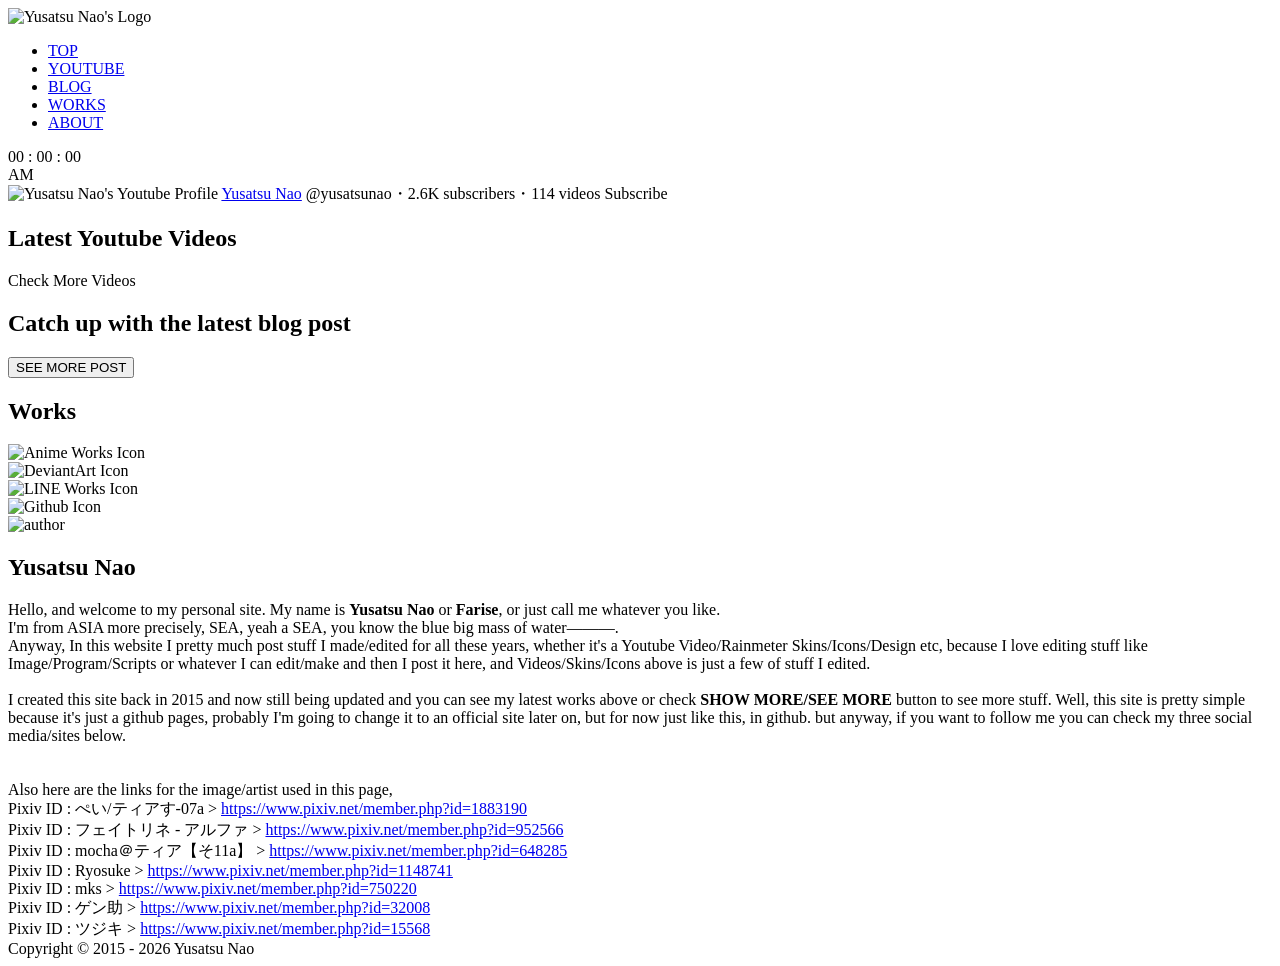
==== index.html @ 447f05ba "Repository : Official Site Update #104 Update New Data" ====
<!DOCTYPE html>
<html lang="en">
	<head>
	<!-- General meta tag-->
		<meta charset="utf-8">
		<meta name="viewport" content="width=device-width, initial-scale=1">
		<link rel="icon" type="image/png" href="img/naologo.png">
		<link rel="canonical" href="http://yusatsunao.com/">
	<!-- Front Page meta tag -->
		<title>Yusatsu Nao</title>
		<meta name="author" content="Yusatsu Nao">
		<meta name="description" content="Yusatsu Nao's official Site. Everything that I made or edited, I put it in this personal website. From windows icons, rainmeter, skins, wallpaper, youtube videos and etc.">
		<meta name="keywords" content="Yusatsu Nao, Yusatsu, Nao, Yusatsu Nao Official Site, Fukumura Tatsuya, Anime, Rainmter, Icons, Windows, LINE, Theme, Sticker, LINE THEME, LINE Sticker, Anime Rainmeter, Anime Icons, Creator, Youtube Channel">
		<meta name="copyright" content="Copyright &#169; Yusatsu Nao">
		<meta name="robots" content="follow,index">
		<meta property="og:title" content="Yusatsu Nao's Launch Page">
		<meta property="og:type" content="Personal Website">
		<meta property="og:description" content="Yusatsu Nao's official Site. Everything that I made or edited, I put it in this personal website. From windows icons, rainmeter, skins, wallpaper, youtube videos and etc.">
		<meta property="og:image" content="https://yusatsunao.github.io/img/yn.png">
		<meta property="og:url" content="https://yusatsunao.github.io/">
		<meta property="og:site_name" content="Yusatsu Nao's Official Website">
		<meta property="og:locale" content="en_US">
	<!-- Front Page script & css-->
		<link rel="stylesheet" href="css/server.css">
		<link rel="stylesheet" href="css/ui-home.css">
		<script src="js/common_home_background.js"></script>
	</head>
	<!-- Front Page Content -->
	<body>
		<header id="top">
			<!-- Menu System Mobile -->	
			<!--
			<div id="circularMenu" class="circular-menu">
				<a class="floating-btn" onclick="document.getElementById('circularMenu').classList.toggle('active');">
					<span id="menu-logo"></span>
				</a>
				<div class="items-wrapper">
					<a class="item" href="#top">TOP</a>
					<a class="item" href="#main-content-video">YOUTUBE</a>
					<a class="item" href="#main-content-home">BLOG</a>
					<a class="item" href="#main-content-works">WORKS</a>
					<a class="item" href="#profile">ABOUT</a>
				</div>
			</div>
			-->
			<!-- Menu System Desktop-->
			<div id="header">
				<div class="header">
					<div class="hl">
						<img alt="Yusatsu Nao's Logo" src="img/yusatsunao.png" alt="Yusatsu Nao's Official Logo"/>
					</div>
				</div>
				<nav class="navigation">
					<ul>
						<li><a class="pc-menu scroll-link" href="#top">TOP</a></li>
						<li><a class="pc-menu scroll-link" href="#main-content-video">YOUTUBE</a></li>
						<li><a class="pc-menu scroll-link" href="#main-content-home">BLOG</a></li>
						<li><a class="pc-menu scroll-link" href="#main-content-works">WORKS</a></li>
						<li><a class="pc-menu scroll-link" href="#profile">ABOUT</a></li>
					</ul>
				</nav>
			</div>
			<div class="clock">
				<div class="digital-clock">00 : 00 : 00</div>
				<div class="day-cond">
					<script>
						var myDate = new Date(); 
						if ( myDate.getHours() >= 00 )  
						{ document.write("AM"); } 
						else if ( myDate.getHours() >= 12 )  
						{ document.write("PM"); } 
					</script> 
				</div>
			</div>
		</header>
		<section id="homepage">
			<div id="main-content-video">
				<div class="video_profile_header">
					<div class="video_profile">
						<img class="youtube_image" src="img/thumb/profile.jpg" alt="Yusatsu Nao's Youtube Profile">
						<a class="youtube_title" href="https://youtube.com/yusatsunao">Yusatsu Nao</a>
						<span class="youtube_handle">@yusatsunao・2.6K subscribers・114 videos</span>
						<span class="youtube_subs" onclick="openLink('https://www.youtube.com/@YusatsuNao?sub_confirmation=1')">Subscribe</span>
					</div>
					<div class="video_profile_a">
						<h1>Latest Youtube Videos</h1>
						<span class="youtube_check" onclick="openLink('https://www.youtube.com/@YusatsuNao/videos')">Check More Videos</span>
					</div>
				</div>
				<div class="video new"></div>
				<div class="video pop"></div>
			</div>
			<div id="main-content-home">
				<h1 class="blog_title">Catch up with the latest blog post</h1>
				<div class="blog"></div>
				<div class="see">
					<button onclick="openLink('blog')">SEE MORE POST</button>
				</div>
			</div>
			<div id="main-content-works">
				<h1 class="works_title">Works</h1>
				<div class="works">
					<div onclick="openLink('works/anime-works.html')" class="works_item">
						<img src="img/works/icon_aw.png" alt="Anime Works Icon"></div>
					<div onclick="openLinkrel('http://deviantart.com/yusatsunao')" class="works_item">
						<img src="img/works/icon_da.png" alt="DeviantArt Icon"></div>
					<div onclick="openLink('works/line-works.html')" class="works_item">
						<img src="img/works/icon_line.png" alt="LINE Works Icon"></div>
					<div onclick="openLink('https://github.com/yusatsunao')" class="works_item">
						<img src="img/works/icon_github.png" alt="Github Icon"></div>
						<!--
					<div onclick="openLink('#')" class="works_item">
						<img src="../img/works/icon_no.png"></div>
					<div onclick="openLink('#')" class="works_item">
						<img src="../img/works/icon_no.png"></div>
					<div onclick="openLink('#')" class="works_item">
						<img src="../img/works/icon_no.png"></div>
						-->
				</div>
			</div>
			<div id="profile">
				<div class="profile">
					<div class="avatar">
						<img alt="author" src="img/naologo.png" alt="Yusatsu Nao's Official Logo"/>
		  			</div>
	  				<div class="about">
						<h1>Yusatsu Nao</h1>
		  				<div class="summary">
							Hello, and welcome to my personal site. My name is <b>Yusatsu Nao</b> or <b>Farise</b>, or just call me whatever you like.
							<br/>
							I'm from ASIA more precisely, SEA, yeah a SEA, you know the blue big mass of water―――.<br/>
							Аnyway, In this website I pretty much post stuff I made/edited for all these years, whether it's a Youtube Video/Rainmeter Skins/Icons/Design etc, because I love editing stuff like Image/Program/Scripts or whatever I can edit/make and then I post it here, and Videos/Skins/Icons above is just a few of stuff I edited.<br/><br/>
							I created this site back in 2015 and now still being updated and you can see my latest works above or check <b>SHOW MORE/SEE MORE</b> button to see more stuff. Well, this site is pretty simple because it's just a github pages, probably I'm going to change it to an official site later on, but for now just like this, in github. but anyway, if you want to follow me you can check my three social media/sites below.
							<br/><br/><br/>
							Also here are the links for the image/artist used in this page,<br/>
							Pixiv ID : ぺい/ティアす-07a > <a href="https://www.pixiv.net/member.php?id=1883190" rel="nofollow">https://www.pixiv.net/member.php?id=1883190</a>
							<br/>
							Pixiv ID : フェイトリネ - アルファ > <a href="https://www.pixiv.net/member.php?id=952566" rel="nofollow">https://www.pixiv.net/member.php?id=952566</a>
							<br/>
							Pixiv ID : mocha＠ティア【そ11a】 > <a href="https://www.pixiv.net/member.php?id=648285" rel="nofollow">https://www.pixiv.net/member.php?id=648285</a>
							<br/>
							Pixiv ID : Ryosuke > <a href="https://www.pixiv.net/member.php?id=1148741" rel="nofollow">https://www.pixiv.net/member.php?id=1148741</a>
							<br/>
							Pixiv ID : mks > <a href="https://www.pixiv.net/member.php?id=750220" rel="nofollow">https://www.pixiv.net/member.php?id=750220</a>
							<br/>
							Pixiv ID : ゲン助 > <a href="https://www.pixiv.net/member.php?id=32008" rel="nofollow">https://www.pixiv.net/member.php?id=32008</a>
							<br/>
							Pixiv ID : ツジキ > <a href="https://www.pixiv.net/member.php?id=15568" rel="nofollow">https://www.pixiv.net/member.php?id=15568</a>
		  				</div>
	  				</div>
				</div>
			</div>
			<div id="contact">
				<div class="contact-list">				
					<div class="contact" id="contact-twitter" onclick="openLinkrel('http://x.com/yusatsunao')"></div>
					<div class="contact" id="creator-deviantart" onclick="openLinkrel('http://deviantart.com/yusatsunao')"></div>
					<div class="contact" id="creator-youtube" onclick="openLinkrel('https://www.youtube.com/yusatsunao')"></div>
				</div>
			</div>
		</section>
		<!-- General Footer -->
		<div id="footer">
			<div class="credit">Copyright &#169; 2015 - <script>document.write(new Date().getFullYear());</script> Yusatsu Nao</div>
		</div>
		<!-- Afterload script & css-->
		<script src="js/jquery.min.js"></script>
		<script src="js/common_navigation_enable_scroll.js"></script>
		<script src="js/common_homeclock.js"></script>
		<script src="js/common_link.js"></script>
		<script src="js/common_homeloader_blog.js"></script>
		<script src="js/common_homeloader_youtube.js"></script>
		<script src="js/common_homeloader_youtube_popular.js"></script>
	</body>
</html>
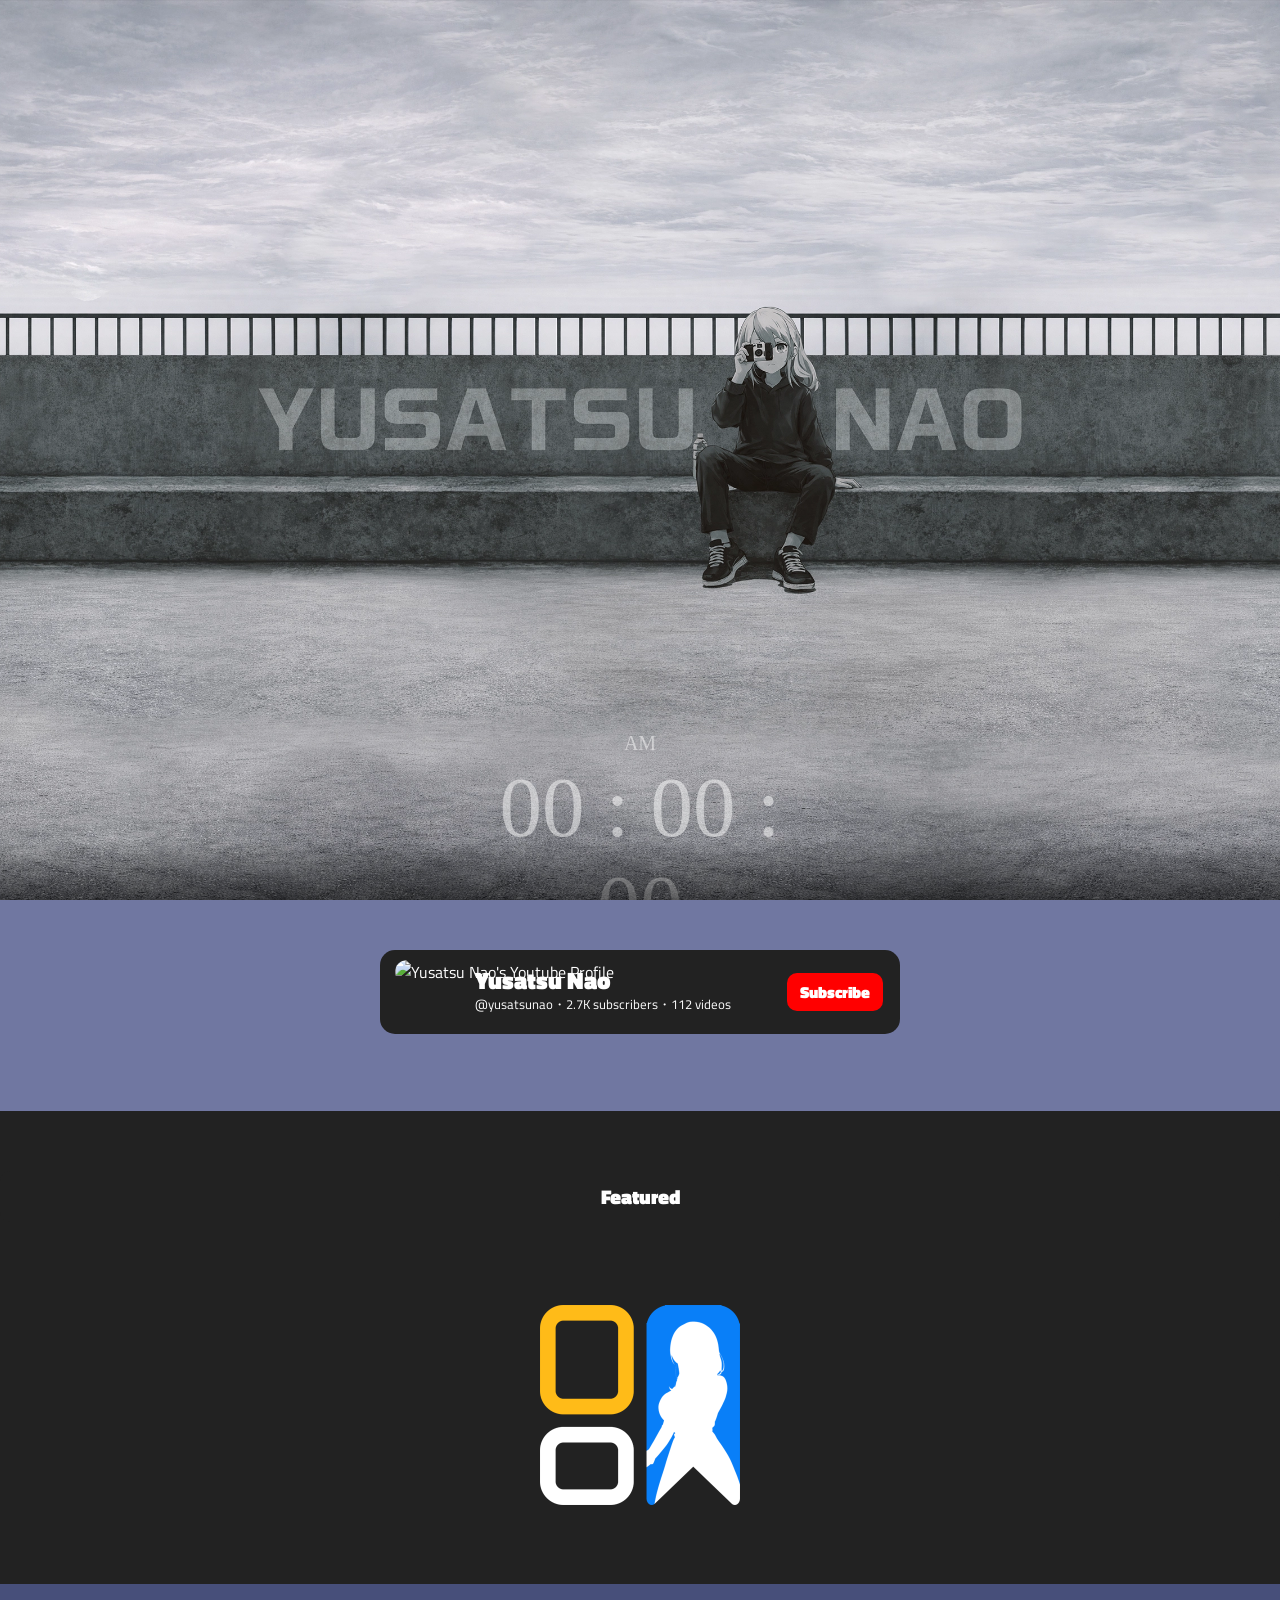
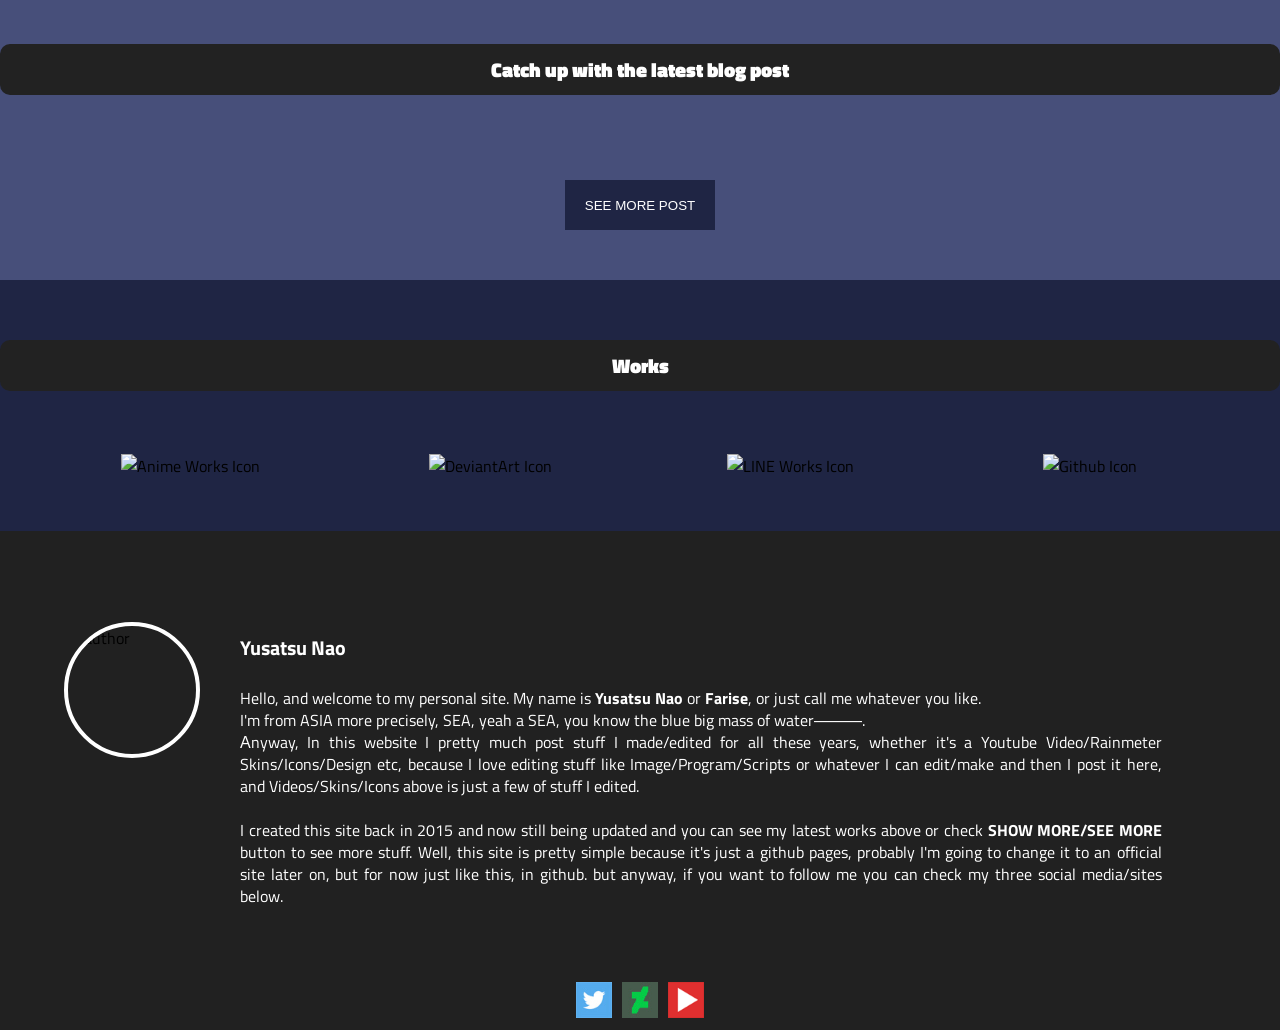
==== commit 49fd6cb0: "Repository : Official Site Update #119 Main Index Update added Featured" ====
--- a/index.html
+++ b/index.html
@@ -23,11 +23,28 @@
 	<!-- Front Page script & css-->
 		<link rel="stylesheet" href="css/server.css">
 		<link rel="stylesheet" href="css/ui-home.css">
-		<script src="js/common_home_background.js"></script>
 	</head>
 	<!-- Front Page Content -->
 	<body>
-		<header id="top">
+		<div id="top"></div>
+		<navigation id="header">
+			<div class="header">
+				<div class="hl">
+					<img alt="Yusatsu Nao's Logo" src="img/yusatsunao.png" alt="Yusatsu Nao's Official Logo"/>
+				</div>
+			</div>
+			<nav class="navigation">
+				<ul>
+					<li><a class="pc-menu scroll-link" href="#top">TOP</a></li>
+					<li><a class="pc-menu scroll-link" href="#main-content-video">YOUTUBE</a></li>
+					<li><a class="pc-menu scroll-link" href="#main-content-featured">FEATURED</a></li>
+					<li><a class="pc-menu scroll-link" href="#main-content-home">BLOG</a></li>
+					<li><a class="pc-menu scroll-link" href="#main-content-works">WORKS</a></li>
+					<li><a class="pc-menu scroll-link" href="#profile">ABOUT</a></li>
+				</ul>
+			</nav>
+		</navigation>
+		<header>
 			<!-- Menu System Mobile -->	
 			<!--
 			<div id="circularMenu" class="circular-menu">
@@ -44,22 +61,6 @@
 			</div>
 			-->
 			<!-- Menu System Desktop-->
-			<div id="header">
-				<div class="header">
-					<div class="hl">
-						<img alt="Yusatsu Nao's Logo" src="img/yusatsunao.png" alt="Yusatsu Nao's Official Logo"/>
-					</div>
-				</div>
-				<nav class="navigation">
-					<ul>
-						<li><a class="pc-menu scroll-link" href="#top">TOP</a></li>
-						<li><a class="pc-menu scroll-link" href="#main-content-video">YOUTUBE</a></li>
-						<li><a class="pc-menu scroll-link" href="#main-content-home">BLOG</a></li>
-						<li><a class="pc-menu scroll-link" href="#main-content-works">WORKS</a></li>
-						<li><a class="pc-menu scroll-link" href="#profile">ABOUT</a></li>
-					</ul>
-				</nav>
-			</div>
 			<div class="clock">
 				<div class="digital-clock">00 : 00 : 00</div>
 				<div class="day-cond">
@@ -79,7 +80,7 @@
 					<div class="video_profile">
 						<img class="youtube_image" src="img/thumb/profile.jpg" alt="Yusatsu Nao's Youtube Profile">
 						<a class="youtube_title" href="https://youtube.com/yusatsunao">Yusatsu Nao</a>
-						<span class="youtube_handle">@yusatsunao・2.6K subscribers・114 videos</span>
+						<span class="youtube_handle">@yusatsunao・2.7K subscribers・112 videos</span>
 						<span class="youtube_subs" onclick="openLink('https://www.youtube.com/@YusatsuNao?sub_confirmation=1')">Subscribe</span>
 					</div>
 					<div class="video_profile_a">
@@ -89,6 +90,14 @@
 				</div>
 				<div class="video new"></div>
 				<div class="video pop"></div>
+			</div>
+			<div id="main-content-featured">
+				<h1 class="works_title">Featured</h1>
+				<div class="works">					
+					<div onclick="openLink('works/maiyome.html')" class="works_item">
+						<img src="resources/image/maiyome_icon.png" alt="MaiYome Icon"></div>
+				</div>
+
 			</div>
 			<div id="main-content-home">
 				<h1 class="blog_title">Catch up with the latest blog post</h1>
@@ -131,21 +140,6 @@
 							I'm from ASIA more precisely, SEA, yeah a SEA, you know the blue big mass of water―――.<br/>
 							Аnyway, In this website I pretty much post stuff I made/edited for all these years, whether it's a Youtube Video/Rainmeter Skins/Icons/Design etc, because I love editing stuff like Image/Program/Scripts or whatever I can edit/make and then I post it here, and Videos/Skins/Icons above is just a few of stuff I edited.<br/><br/>
 							I created this site back in 2015 and now still being updated and you can see my latest works above or check <b>SHOW MORE/SEE MORE</b> button to see more stuff. Well, this site is pretty simple because it's just a github pages, probably I'm going to change it to an official site later on, but for now just like this, in github. but anyway, if you want to follow me you can check my three social media/sites below.
-							<br/><br/><br/>
-							Also here are the links for the image/artist used in this page,<br/>
-							Pixiv ID : ぺい/ティアす-07a > <a href="https://www.pixiv.net/member.php?id=1883190" rel="nofollow">https://www.pixiv.net/member.php?id=1883190</a>
-							<br/>
-							Pixiv ID : フェイトリネ - アルファ > <a href="https://www.pixiv.net/member.php?id=952566" rel="nofollow">https://www.pixiv.net/member.php?id=952566</a>
-							<br/>
-							Pixiv ID : mocha＠ティア【そ11a】 > <a href="https://www.pixiv.net/member.php?id=648285" rel="nofollow">https://www.pixiv.net/member.php?id=648285</a>
-							<br/>
-							Pixiv ID : Ryosuke > <a href="https://www.pixiv.net/member.php?id=1148741" rel="nofollow">https://www.pixiv.net/member.php?id=1148741</a>
-							<br/>
-							Pixiv ID : mks > <a href="https://www.pixiv.net/member.php?id=750220" rel="nofollow">https://www.pixiv.net/member.php?id=750220</a>
-							<br/>
-							Pixiv ID : ゲン助 > <a href="https://www.pixiv.net/member.php?id=32008" rel="nofollow">https://www.pixiv.net/member.php?id=32008</a>
-							<br/>
-							Pixiv ID : ツジキ > <a href="https://www.pixiv.net/member.php?id=15568" rel="nofollow">https://www.pixiv.net/member.php?id=15568</a>
 		  				</div>
 	  				</div>
 				</div>
--- a/css/server.css
+++ b/css/server.css
@@ -0,0 +1,585 @@
+/* CSS Server Code */
+@import url(https://fonts.googleapis.com/css?family=Titillium+Web:300);
+@font-face {
+    font-family: Zekton Rg;
+    src: url(../font/zekton.woff); }
+
+
+/* KEYFRAMES ANIMATION */	
+@keyframes wipeDown {
+	from {
+	transform: translateY(-100%); }
+	to {
+	transform: translateY(0); }
+}
+@keyframes wipeUp {
+	from {
+	transform: translateY(100%); }
+	to {
+	transform: translateY(0); }
+}
+
+/* Body CSS Code */
+html {
+	height: 100%;
+	scroll-behavior: smooth; }
+body {
+	/* background: linear-gradient(135deg, rgba(21, 21, 21, 0.09) 0%, rgba(21, 21, 21, 0.09) 38%,rgba(244, 244, 244, 0.09) 38%, rgba(244, 244, 244, 0.09) 100%),linear-gradient(45deg, rgba(14, 14, 14, 0.09) 0%, rgba(14, 14, 14, 0.09) 8%,rgba(107, 107, 107, 0.09) 8%, rgba(107, 107, 107, 0.09) 100%),linear-gradient(45deg, rgba(228, 228, 228, 0.06) 0%, rgba(228, 228, 228, 0.06) 36%,rgba(10, 10, 10, 0.06) 36%, rgba(10, 10, 10, 0.06) 100%),linear-gradient(45deg, rgba(16, 16, 16, 0.03) 0%, rgba(16, 16, 16, 0.03) 6%,rgba(197, 197, 197, 0.03) 6%, rgba(197, 197, 197, 0.03) 100%),linear-gradient(90deg, rgba(244, 244, 244, 0.1) 0%, rgba(244, 244, 244, 0.1) 73%,rgba(236, 236, 236, 0.1) 73%, rgba(236, 236, 236, 0.1) 100%),linear-gradient(45deg, rgba(187, 187, 187, 0.1) 0%, rgba(187, 187, 187, 0.1) 10%,rgba(23, 23, 23, 0.1) 10%, rgba(23, 23, 23, 0.1) 100%),linear-gradient(135deg, rgba(206, 206, 206, 0.01) 0%, rgba(206, 206, 206, 0.01) 79%,rgba(111, 111, 111, 0.01) 79%, rgba(111, 111, 111, 0.01) 100%),linear-gradient(0deg, rgba(211, 211, 211, 0.01) 0%, rgba(211, 211, 211, 0.01) 87%,rgba(78, 78, 78, 0.01) 87%, rgba(78, 78, 78, 0.01) 100%),linear-gradient(90deg, rgba(109, 109, 109, 0.07) 0%, rgba(109, 109, 109, 0.07) 55%,rgba(110, 110, 110, 0.07) 55%, rgba(110, 110, 110, 0.07) 100%),linear-gradient(90deg, rgb(2, 2, 2),rgb(84, 84, 84)); */
+	background: #222222;
+	font-family: "Titillium Web", sans-serif;
+	margin: 0px;
+	height: 100%;
+		-webkit-user-select: none;
+		-moz-user-select: none;
+		-ms-user-select: none;
+		user-select: none; }
+a:visited {
+	color: #01a1fa; }
+a:hover {
+	color: #47C2DC; }
+div {
+	transition: all 0.25s ease 0s; }
+img {
+	max-width: 100%; }
+
+
+/* Navigation CSS Code */
+nav ul {
+	margin: 0;
+	padding: 0; }
+nav ul li {
+	display: inline-block; }
+nav ul li.divider {
+	width: 5px;
+    background: #fff;
+    display: inline-block;
+    height: 50px;
+    vertical-align: bottom;
+    margin: -16px 0px -13px 0px;
+}
+nav ul li a {
+	font-size: 14px;
+	font-weight: 600;
+	padding: 15px 10px 10px 10px;
+	border-bottom: 4px solid transparent;
+	margin: 0px;
+	font-family: "Titillium Web", sans-serif;
+	color: #fff; }
+nav ul li a:visited {
+	color: #fff; }
+nav ul li a:active, nav ul li:hover a {
+	color: #0095FF;
+	border-bottom: 4px solid #0095FF;
+		-webkit-transition: all 0.3s ease 0s;
+		-moz-transition: all 0.3s ease 0s;
+		transition: all 0.3s ease 0s; }
+nav ul li:hover > ul {
+	display: block; }
+nav li ul {
+	display: none;
+	position: absolute;
+	top: 98px;
+	text-align: left;
+	background-color: #fff;
+	border: 1px solid #eee;
+	border-top: 4px solid #FF6B5C;
+	z-index: 99;
+	min-width: 165px;
+	max-width: 195px; }
+nav li ul li {
+	display: block; }
+nav li ul li a {
+	color:  #888888 !important;
+	margin: 0 20px;
+	display: block;
+	padding: 10px 0;
+	border-bottom: 4px solid #eee !important; }	
+nav li ul li a:hover {
+	color: #FF6B5C !important;
+	border-bottom-width: 1px !important; }
+nav li ul li:last-child a, nav .sub li:last-child a:hover {
+	border-bottom-width: 0 !important; }
+nav ul li:hover .marrow {
+	color: #FF6B5C; }
+
+.navigation {	
+	padding: 10px 0px 10px 0px;
+}
+.navigation-blocked {	
+	padding: 10px 0px 10px 0px;
+}
+.navigation.fixed {
+	position: fixed;
+	z-index: 99999;
+	width: 100%;
+	text-align: center;
+	top: 0;
+	background: #303030;
+	color: #fff;
+	left: 0px;
+	animation: wipeDown 0.1s ease-in-out;
+	display: block;
+}
+
+#menu-logo {
+    background-image: url(../img/yn2.png);
+    background-position: center;
+    background-repeat: no-repeat;
+    padding: 24px;
+    margin: 0px auto;
+    background-size: 2.25em; }
+.circular-menu {
+	position: fixed;
+	bottom: 1em;
+	right: 1em; 
+	z-index: 2; }
+.circular-menu .floating-btn {
+	display: block;
+	width: 3.5em;
+	height: 3.5em;
+	border-radius: 50%;
+	background-color: #373737;
+	box-shadow: 0 2px 5px 0 hsla(0, 0%, 0%, .26);  
+	color: hsl(0, 0%, 100%);
+	text-align: center;
+	line-height: 3.5;
+	cursor: pointer;
+	outline: 0; }
+.circular-menu.active .floating-btn {
+	box-shadow: inset 0 0 3px hsla(0, 0%, 0%, .3); }
+.circular-menu .floating-btn:active {
+	box-shadow: 0 4px 8px 0 hsla(0, 0%, 0%, .4); }
+.circular-menu:after {
+	display: block;
+	content: ' ';
+	width: 3.5em;
+	height: 3.5em;
+	border-radius: 50%;
+	position: absolute;
+	top: 0;
+	right: 0;
+	z-index: -2;
+	background-color: #303030;
+	transition: all .3s ease; }
+.circular-menu.active:after {
+	transform: scale3d(5.5, 5.5, 1);
+	transition-timing-function: cubic-bezier(.68, 1.55, .265, 1); }
+.circular-menu .items-wrapper {
+	padding: 0;
+	margin: 0; }
+.circular-menu .item {
+	position: absolute;
+	top: .2em;
+	right: .2em;
+	z-index: -1;
+	display: block;
+	text-decoration: none;
+	color: hsl(0, 0%, 100%);
+	font-size: 1em;
+	width: 3em;
+	height: 3em;
+	border-radius: 50%;
+	text-align: center;
+	line-height: 3;
+	background-color: hsla(0,0%,0%,.1);
+	transition: transform .3s ease, background .2s ease; }
+.circular-menu .item:hover {
+	background-color: hsla(0,0%,0%,.3); }
+.circular-menu.active .item {
+	transition-timing-function: cubic-bezier(0.175, 0.885, 0.32, 1.275); }
+.circular-menu.active .item:nth-child(1) {
+	transform: translate3d(0.5em,-7em,0); }
+.circular-menu.active .item:nth-child(2) {
+	transform: translate3d(-3.25em,-6em,0); }
+.circular-menu.active .item:nth-child(3) {
+	transform: translate3d(-6em,-3.25em,0); }
+.circular-menu.active .item:nth-child(4) {
+	transform: translate3d(-7em,0.5em,0); }
+.circular-menu.active .item:nth-child(5) {
+	transform: translate3d(-7em,0.5em,0); }
+.circular-menu.active .item:nth-child(6) {
+	transform: translate3d(-7em,0.5em,0); }
+
+/* Content CSS */
+#main-content-home, #main-content-social, #main-content-video, #main-content-featured, #main-content-works {
+	max-width: -webkit-fill-available;
+	margin: 0px auto;
+	font-size: 1rem;
+	text-align: center;
+	padding-top: 10px;
+	padding-bottom: 10px; }
+#main-content-video {
+	background: #7077A1; }
+#main-content-featured {
+	background: #222222; }
+#main-content-home {
+	background: #474F7A; }
+#main-content-works {
+	background: #1F2544; }
+
+
+#main-content {
+	max-width: 64rem;
+	padding: 2rem 6rem;
+	margin: 0px auto;
+	font-size: 1rem;
+	background: rgba(255, 255, 255, 0.8);
+	text-align: Justify; }
+.under_main-content {
+	max-width: 1280px;
+	margin: 0px auto; }
+#main-content-head, #main-content-head-2 {
+	max-width: -webkit-fill-available;
+	padding: 1rem 2rem;
+	margin: 0px auto;
+	font-size: 1rem;
+	background: #303030;}
+#main-content-body {
+	max-width: -webkit-fill-available;
+	padding: 4rem 2rem;
+	margin: 0px auto;
+	font-size: 1rem;
+	background: rgba(255, 255, 255, 0.8); }
+#main-content-share {
+	max-width: -webkit-fill-available;
+	margin: 0px auto;
+	text-align: center;
+	font-size: 1rem;
+	height: 80px;
+	background: rgba(255, 255, 255, 0.8); }
+#main-content-comment {
+	max-width: -webkit-fill-available;
+	padding: 2rem 2rem;
+	margin: 0px auto;
+	text-align: center;
+	font-size: 1rem;
+	background: rgba(22,22,22,0.9); }
+#main-content-foot {
+	max-width: -webkit-fill-available;
+	padding: 2rem 2rem;
+	margin: 0px auto;
+	color: #fff;
+	text-align: center;
+	font-size: 1rem;
+	background: rgba(22, 22, 22, 0.9); }
+#main-content-foot a {
+	color: #fff;
+}
+.top-border, .bottom-border {
+	max-width: -webkit-fill-available;
+	padding: 2px 2rem;
+	margin: 0px auto;
+	font-size: 1rem;
+	background: transparent; }
+#main-content img {
+	max-width: 100%; }
+#main-content p {
+	margin-bottom: 1em; }
+#main-content code {
+	padding: 1px 10px;
+	font-family: Open Sans;
+	font-size: 0.9rem;
+	color: #000000;
+	background-color: #FFFFFF;
+	font-weight: 900; }
+#main-content pre {
+	padding: 0.8rem;
+	margin-top: 0;
+	margin-bottom: 1rem;
+	font: 1rem Consolas, "Liberation Mono", Menlo, Courier, monospace;
+	color: #567482;
+	word-wrap: normal;
+	background-color: #f3f6fa;border: solid 1px #dce6f0;
+	border-radius: 0.3rem; }
+#main-content pre > code {
+	padding: 0;
+	margin: 0;
+	font-size: 0.9rem;
+	color: #567482;
+	word-break: normal;
+	white-space: pre;
+	background: transparent;
+	border: 0; }
+#main-content .highlight {
+	margin-bottom: 1rem; }
+#main-content .highlight pre {
+	margin-bottom: 0;
+	word-break: normal; }
+#main-content .highlight pre, #main-content pre {
+	padding: 0.8rem;
+	overflow: auto;
+	font-size: 0.9rem;
+	line-height: 1.45;
+	border-radius: 0.3rem; }
+#main-content pre code, #main-content pre tt {
+	display: inline;
+	max-width: initial;
+	padding: 0;
+	margin: 0;
+	overflow: initial;
+	line-height: inherit;
+	word-wrap: normal;
+	background-color: transparent;
+	border: 0; }
+#main-content pre code:before, #main-content pre code:after, #main-content pre tt:before, #main-content pre tt:after {
+	content: normal; }
+#main-content ul, #main-content ol {
+	margin-top: 0; }
+#main-content blockquote > :first-child {
+	margin-top: 0; }
+#main-content blockquote > :last-child {
+	margin-bottom: 0; }
+#main-content table {
+	display: block;
+	width: 100%;
+	overflow: auto;
+	word-break: normal;
+	word-break: keep-all; }
+#main-content table th {
+	font-weight: bold; }
+#main-content table th, #main-content table td {
+	padding: 0.5rem 1rem;
+	border: 1px solid #e9ebec; }
+#main-content dl {
+	padding: 0; }
+#main-content dl dt {
+	padding: 0;
+	margin-top: 1rem;
+	font-size: 1rem;
+	font-weight: bold; }
+#main-content dl dd {
+	padding: 0;
+	margin-bottom: 1rem; }
+#main-content hr {
+	height: 2px;
+	padding: 0;
+	margin: 1rem 0;
+	background-color: #eff0f1;
+	border: 0; }
+
+/* Article CSS Code */
+code {
+	background: #FFFFFF;
+	padding: 0px 5px 0px 5px;
+	border-radius: 5px;
+	font-family: "Titillium Web", sans-serif; }
+
+/* Restricted CSS Code */
+#restricted { 
+	font-size: 15px;
+	font-family: "Titillium Web", sans-serif;
+	font-weight: normal;
+	color: #FFFFFF;
+	background: #222222;
+	-webkit-user-select: none;
+	-khtml-user-select: none;
+	-moz-user-select: none;
+	-ms-user-select: none;
+	-o-user-select: none;
+	user-select: none; }
+#restrictedh1 {
+	color: #fff;
+	margin: 0px;
+	padding: 10px;
+	margin: 0px auto; }
+.restricteddiv {
+	background-color: rgba(50, 50, 50, 0.50);
+	padding: 10px;
+	color: #ffffff;
+	text-align: center;
+	border: 2px solid #3BB9FF; }
+
+/* 404 CSS Code */
+.errorpage {
+	text-align: center;
+	padding: 1rem 1rem; }
+.errorpage h1 {
+	font-size: 65px; }
+.errorpage h1 h2 {
+	text-align: center; }
+
+/* Contact and Creator CSS Code */
+#contact {
+	max-width: -webkit-fill-available;
+	margin: 0px auto;
+	text-align: center;
+	font-size: 1rem;
+	height: 48px;
+	padding-top: 14px;
+	background: rgba(33,33,33,1); }
+.contact-list {
+    text-align: center;
+    width: -webkit-fill-available;
+    margin: 0px auto;
+    display: flex;
+    flex-wrap: nowrap;
+    flex-direction: row;
+    justify-content: center; }
+.contact {
+	height: 36px;
+	width: 36px;
+	margin: 0px 5px 0px 5px;
+    background-size: 36px; }
+#contact-facebook {
+	background-image: url('[data-uri]');
+	background-repeat: no-repeat; }
+#contact-line {
+	background-image: url('[data-uri]');
+	background-repeat: no-repeat; }
+#contact-twitter {
+	background-image: url('[data-uri]');
+	background-repeat: no-repeat; }
+#creator-deviantart {
+	background-image: url('[data-uri]');
+	background-repeat: no-repeat; }
+#creator-wattpad {
+	background-image: url('[data-uri]');
+	background-repeat: no-repeat; }
+#creator-youtube {
+	background-image: url('[data-uri]');
+	background-repeat: no-repeat; }
+
+/* Footer CSS Code */
+div#footer, footer {
+	color: #fff;
+	text-align: center;
+	font-family: "Titillium Web", sans-serif;
+    background: #303030;
+	padding: 1rem 1rem;
+    margin: 0px auto; }
+div#footer, footer a {
+	color: #FFFFFF; }
+div#footer, footer a:hover {
+	color: #0095FF; }
+div#footer {
+	max-width: -webkit-fill-available; }
+footer {
+	max-width: -webkit-fill-available; }
+
+
+/* Media Screen Bootstrap 1281 or Higher */
+@media only screen and (min-width: 1281px) {
+	#main-content-home, #main-content-social, #main-content-video, #main-content-featured, #main-content-works {
+		padding-top: 4%;
+    	padding-bottom: 4%; }
+}
+
+/* Media Screen Bootstrap 1280 or Lower */
+@media only screen and (max-width: 1280px) {
+	/* HOME INDEX */
+	.video_profile_header {
+		width: fit-content !important;
+		margin-top: 40px !important; }
+	.video_profile_a {
+		left: 0px !important;
+		display: none !important; }
+	.blog_title, .works_title {
+		width: -webkit-fill-available !important;
+		margin: 50px 0px 20px 0px !important; }
+	.see {
+		width: -webkit-fill-available !important;
+		margin: 0px auto !important;
+		position: relative !important;
+		text-align: center !important;
+		margin: 40px !important; }
+}
+@media only screen and (max-width: 1024px) {
+	/* BLOG INDEX */
+	#main-content {
+		max-width: -webkit-fill-available !important;
+		padding: 2rem 1rem !important;
+	}
+
+	/* BLOG POST */
+	#main-content-child {
+		width: 95% !important;
+		margin: 0px auto;
+	}
+}
+@media only screen and (min-width: 481px) {
+}
+@media only screen and (max-width: 480px) {
+	/* HOME INDEX */	
+	#main-content-home, #main-content-social, #main-content-video, #main-content-featured, #main-content-works {
+		padding-top: 0px !important; }
+	.video_profile_header {
+		width: -webkit-fill-available !important; }
+	.video_profile {
+		width: -webkit-fill-available !important;
+		height: 78px !important;
+		border-radius: 0px !important; }
+	.youtube_handle {
+		text-wrap: wrap !important;
+		height: 50px !important;
+		width: 42% !important; }
+	.video_profile_a {
+		left: 0px !important;
+		display: none !important; }
+	.youtube_image {
+		top: 7px !important;
+	}
+	.image-grid, .blog, .video, .works {
+		padding: 3% 1% 1% 1% !important; }
+	.blog_title, .works_title {
+		border-radius: 0px !important;
+		width: -webkit-fill-available !important;
+		margin: 0px 0px 20px 0px !important; }		
+	.see {
+		width: -webkit-fill-available !important;
+		margin: 0px auto !important;
+		position: relative !important;
+		text-align: center !important;
+		margin: 40px !important; }
+	.navigation.fixed {
+		top: unset !important;
+		animation: wipeUp 0.1s ease-in-out !important;
+		bottom: 0px !important;
+		z-index: 99999 !important; }
+	div#footer, footer {
+		height: 65px !important; }
+		
+	/* BLOG INDEX */
+	.blog.listed {
+		padding: 0% !important;
+		border-left: 10px solid #212121 !important;
+	}
+	#postlist li a {
+		font-size: 16px !important;
+	}
+
+	/* WORKS PAGE */
+	.button-aw, .button-lw {
+		padding: 0px !important;
+	}
+}
+
+@media only screen and (max-height: 2160px) {
+	#main-content {
+		min-height: 1790px !important;
+	}
+}
+@media only screen and (max-height: 1440px) {
+	#main-content {
+		min-height: 1080px !important;
+	}
+}
+@media only screen and (max-height: 1080px) {
+	#main-content {
+		min-height: 710px !important;
+	}
+}
+@media only screen and (max-height: 900px) {
+	#main-content {
+		min-height: 540px !important;
+	}
+}
+@media only screen and (max-height: 768px) {
+	#main-content {
+		min-height: 400px !important;
+	}
+}
+@media only screen and (max-height: 720px) {
+	#main-content {
+		min-height: 360px !important;
+	}
+}
--- a/css/ui-home.css
+++ b/css/ui-home.css
@@ -0,0 +1,734 @@
+/* Base CSS3 */
+/* *//* *//* */
+a {
+	text-decoration: none;
+	color: #FFF; }
+header {
+	background: transparent url('../img/background/main_bg.webp') no-repeat 50% 50% / cover;
+	position: fixed;
+	top: 0;
+	left: 0;
+	width: 100%;
+	height: 100vh;
+	z-index: 1; }
+h1 {
+	color: #fff;
+	font-size: 20px;
+	display: block;
+	margin-top: -5px;
+	margin-block-start: 0px;
+	margin-block-end: 24px; }
+h2 {
+	color: #fff;
+	font-size: 16px;
+	display: block;
+	margin-top: -5px;
+	margin-block-start: 0px;
+	margin-block-end: 0px;
+	padding-left: 11px; }
+#header {
+	padding: 50px;
+	position: absolute;
+	width: -webkit-fill-available;
+	display: block;
+	top: 0px;
+	margin: 0px auto; }
+.hl img {
+	width: 250px;
+	margin: 0px auto; }
+.headline {
+	background-color: rgba(50, 50, 50, 0.50);
+	color: #ffffff;
+	text-align: left;
+	border: 2px solid #4B515D; }
+#top {
+	top: 0px;
+	background-color: transparent;
+	position: absolute;
+}
+
+
+/* HOMEPAGE  */
+/* *//* *//* */
+/* *//* *//* */
+::-webkit-scrollbar { display: none; width: 12px; }
+::-webkit-scrollbar-track { background-color: rgba(7, 48, 0, 0.1); }
+::-webkit-scrollbar-thumb {
+background-color: #0a4b5e;
+transition: background-color 0.3s; }
+::-webkit-scrollbar-thumb:hover {
+background-color: #03c83c; }
+			
+/*|―――――――――――――――――――――――――――――――――――――――――――――――|*/
+/*|      ___  ___           __        __   __     |*/
+/*|    |  |  |__   |\/|    /  `  /\  |__) |  \    |*/
+/*|    |  |  |___  |  |    \__, /~~\ |  \ |__/    |*/
+/*|                                               |*/
+/*|―――――――――――――――――――――――――――――――――――――――――――――――|*/
+
+.grid_item_list {
+	margin: 0%;
+	width: max-content;
+	height: -webkit-fill-available; }
+.image-grid, .blog, .video, .works {
+	width: -webkit-fill-available;
+	height: -webkit-fill-available;
+	display: flex;
+	flex-direction: row;
+	justify-content: center;
+	align-items: center;
+	position: relative;
+	overflow: hidden;
+	margin: 0px;
+	flex-wrap: wrap;
+	padding: 1%; }
+.image-grid:before { /* placeholder */ }
+.card {
+	width: 270px;
+	box-shadow: 0 0 16px 0 rgba(0, 0, 0, 0.32);
+	cursor: pointer;
+	position: relative;
+	transform-origin: center;
+	transition: all 400ms cubic-bezier(0.165, 0.84, 0.44, 1);
+	margin: 8px 8px 8px 8px; }
+.card:last-child {
+	margin: 8px 8px 8px 8px; }
+.card:hover {
+	transform: scale(1.05); }
+.card .grid_content {
+	padding: 40px 24px 48px 24px;
+	position: relative; }
+.card .grid_content h1, .card .grid_content p {
+	transition: all 200ms cubic-bezier(0.445, 0.05, 0.55, 0.95); }
+.card .grid_content h1.copy, .card .grid_content p.copy {
+	margin: 5px 0 0 0; }
+.card.split {
+	height: 360px;
+	background: rgba(22, 22, 22, 0.8); }
+.card.split:before {
+	content: "";
+	width: 100%;
+	height: 0;
+	background: #f3f3f3;
+	position: absolute;
+	bottom: 0;
+	transform-origin: bottom;
+	transition: all 250ms cubic-bezier(0.165, 0.84, 0.44, 1); }
+.card.split:hover:before {
+	height: 277px; }
+.card.split .image-banner {
+	display: block;
+	position: relative; }
+.card.split .image-banner img {
+	width: 100%;
+	height: auto; }
+.card.full.video_post { /* placeholder */ 
+	background: #161616;
+	overflow: hidden;
+	min-width: 420px;
+	min-height: 236px; }
+.card.full.blog_post { /* placeholder */ 
+	background: #161616;
+	overflow: hidden;
+	min-width: 360px;
+	min-height: 360px; }
+.card.full.video_post .grid_content {
+	position: absolute;
+	z-index: 2;
+	bottom: 10px;
+	padding: 0 12px;
+	transition: all 400ms cubic-bezier(0.165, 0.84, 0.44, 1);
+	min-width: -webkit-fill-available;
+	height: fot-content;
+	text-align: left; }
+.card.full.blog_post .grid_content {
+	position: absolute;
+	z-index: 2;
+	bottom: 0px;
+	padding: 0 12px;
+	transition: all 400ms cubic-bezier(0.165, 0.84, 0.44, 1);
+	min-width: -webkit-fill-available;
+	min-height: 90px;
+	text-align: left; }
+.card.full:hover .grid_content {
+	bottom: 20px; }
+.card.full .image-banner {
+	position: absolute;
+	top: 0;
+	left: 50%;
+	transform: translateX(-50%); }
+.card.full.video_post .image-banner img {
+	height: 236px;
+	max-width: fit-content; }
+.card.full .image-banner img {
+	height: 360px;
+	max-width: fit-content; }
+.grid-over-bg {
+	width: 100%;
+	height: 100%;
+	background: linear-gradient(to bottom, rgba(0, 0, 0, 0) 0%, rgba(20, 20, 20) 100%);
+	position: absolute;
+	z-index: 1;
+	left: 0px; }
+p.copy {
+	background: rgb(0 135 255 / 80%);
+	padding: 2px 5px 2px 5px;
+	border-radius: 0px 0px 5px 0px;
+	font-family: "Titillium Web", sans-serif;
+	top: -14px;
+	position: absolute;
+	z-index: 999;
+	left: 0px;
+	font-weight: 800;
+	color: #fff;
+	font-size: 14px; }
+.title_divider {
+	width: 5px;
+	position: absolute;
+	background: rgb(0 135 255 / 90%);
+	height: -webkit-fill-available; }	
+.video_profile_header {
+	width: 1280px;
+	margin: 0px auto;
+	height: 100px;
+}
+.video_profile {
+	width: 500px;
+	height: 64px;
+	position: relative;
+	color: #fff;
+	padding: 10px;
+	text-align: left;
+	border-radius: 15px;
+	background: #222;
+	z-index: 3;
+}
+.video_profile_a {
+	left: 495px;
+	width: 225px;
+	height: 60px;
+	position: relative;
+	color: #fff;
+	padding: 10px;
+	text-align: left;
+	border-radius: 10px;
+	background: #31353D;
+	top: -82px;
+	z-index: 2;
+}
+.video_profile_a h1 {
+	font-size: 20px;
+	position: relative;
+	left: 30px;
+	width: 195px;
+	font-weight: 500;
+	margin: 0px;
+	top: -2px;
+}
+.youtube_image {
+	width: 64px;
+	height: 64px;
+	position: relative;
+	border-radius: 32px;
+	margin-left: 5px;
+}
+.youtube_title {
+	top: 12px;
+	position: absolute;
+	left: 95px;
+	font-size: 24px;
+	font-weight: 800;
+	color: #fff;
+}
+a.youtube_title {
+	top: 12px;
+	position: absolute;
+	left: 95px;
+	font-size: 24px;
+	font-weight: 800;
+	color: #fff;
+}
+a.youtube_title:hover {
+	color: rgb(51 159 255);
+}
+.youtube_handle {
+	top: 44px;
+	position: absolute;
+	left: 95px;
+	font-size: 13px;
+	font-weight: 500;
+	color: #fff;
+}
+.youtube_subs {
+	right: 17px;
+	position: absolute;
+	background: #ff0000;
+	padding: 7px 13px;
+	font-weight: 800;
+	border-radius: 10px;
+	margin: 0px auto;
+	top: 23px;
+}
+.youtube_check {
+	left: 55px;
+	position: absolute;
+	background: #7077A1;
+	padding: 2px 14px;
+	font-weight: 800;
+	border-radius: 5px;
+	color: #222;
+	margin: 0px auto;
+	top: 42px;
+}
+.youtube_subs:hover {
+	background: #ff3030;				
+}
+.youtube_check:hover {
+	background: #474F7A;				
+}
+.blog_title, .works_title {
+	position: relative;
+	background: #222222;
+	padding: 10px 14px;
+	font-weight: 800;
+	border-radius: 10px;
+	color: #fff;
+	margin: 0px auto;
+	top: 0px;
+	width: 400px;
+	margin-bottom: 20px;
+}
+.works_title {
+	margin-bottom: 50px;
+}
+.works {
+	display: flex;
+	margin: 0px auto;
+	width: fit-content;
+}
+.works_item {
+	width: 240px;
+	height: 100%;
+	padding: 20px;
+	border: 5px solid transparent;
+	margin: 5px;
+}
+.works_item:hover {
+	width: 240px;
+	height: 100%;
+	border: 5px solid #444e83;
+	border-radius: 20px;
+	background: #252d57;
+}
+
+
+div#profile {
+	padding: 4% 0px 4% 0px;
+	position: relative;
+	width: 100%;
+	height: max-content;
+	background: rgba(33,33,33);
+	display: block; overflow: auto; }
+#profile .profile {
+	margin: 0px auto;
+	margin-top: 40px; }
+#profile .avatar {
+	float: left;
+	border: 4px solid #FFF;
+	width: 128px;
+	height: 128px;
+	overflow: hidden;
+	background: transparent none repeat scroll 0% 0%;
+	border-radius: 300px; }
+#profile .about {
+	float: left;
+	margin: 0px 40px 0px 40px;
+	padding: 10px 0px;
+	max-width: 80%;
+	display: inline-block; }
+.profile {
+	margin-left: auto;
+	margin-right: auto;
+	max-width: 90%;
+	padding-left: 15px;
+	padding-right: 15px;
+	background-color: transparent; }
+#profile .avatar img {
+	height: 100%;
+	width: auto; }
+#profile .about .name {
+	color: #000;
+	font-weight: bolder;
+	font-size: 17px;
+	padding: 10px 0px; }
+#profile .about .summary {
+	color: #fff;
+	font-weight: 400;
+	line-height: 22px;
+	font-size: 16px;
+	text-align: justify; }
+#profile .about .summary a {
+	color: #fff; }
+
+.post, .social {
+	margin: 0px auto;
+	max-width: 100%;
+	display: flex;
+	flex-direction: row;
+	flex-wrap: wrap;
+	justify-content: center;
+	align-content: flex-start;
+	align-items: stretch;
+	transition: all 0.25s ease-in 0s; }
+.social {
+	padding-bottom: 10px; }
+.post-item {
+	width: 360px;
+	height: 360px;
+	margin: 10px 5px; }
+figure.post-item {
+	font-family: 'Titillium Web', Arial, sans-serif;
+	color: #fff;
+	position: relative;
+	float: left;
+	overflow: hidden;
+	margin: 10px;
+	max-width: 360px;
+	max-height: 360px;
+	width: 100%;
+	background: #000000;
+	text-align: center;
+	box-shadow: 0px 0px 4px 2px rgba(255,255,255,0.5); }
+figure.post-item * {
+	-webkit-box-sizing: border-box;
+	box-sizing: border-box;	}
+figure.post-item img {
+	opacity: 1;
+	width: 100%;
+		-webkit-transition: opacity 0.35s;
+		transition: opacity 0.35s; }
+figure.post-item figcaption {
+	position: absolute;
+	bottom: 0;
+	left: 0;
+	padding: 3em 3em;
+	width: 100%;
+	height: 100%; }
+figure.post-item figcaption::before {
+	position: absolute;
+	top: 50%;
+	right: 30px;
+	bottom: 50%;
+	left: 30px;
+	border-top: 1px solid rgba(255, 255, 255, 0.8);
+	border-bottom: 1px solid rgba(255, 255, 255, 0.8);
+	content: '';
+	opacity: 0;
+	background-color: #ffffff;
+	-webkit-transition: all 0.4s;
+	transition: all 0.4s;
+	-webkit-transition-delay: 0s;
+	transition-delay: 0s; }
+figure.post-item h2, figure.post-item p {
+	margin: 0 0 5px;
+	opacity: 0;
+		-webkit-transition: opacity 0.1s, -webkit-transform 0.1s;
+		transition: opacity 0.2s,-webkit-transform 0.2s,-moz-transform 0.2s,-o-transform 0.2s,transform 0.2s; }
+figure.post-item h2 {
+	font-weight: 700;
+	text-transform: uppercase;
+		-webkit-transform: translate3d(0%, 50%, 0);
+		transform: translate3d(0%, 50%, 0);
+		-webkit-transition-delay: 0s;
+		transition-delay: 0s;
+		font-size: 1em;}
+figure.post-item h2 span {
+	font-weight: 800; }
+figure.post-item p {
+	font-weight: 200	;
+		-webkit-transition-delay: 0s;
+		transition-delay: 0s; }
+figure.post-item a {
+	left: 0;
+	right: 0;
+	top: 0;
+	bottom: 0;
+	position: absolute;
+	color: #ffffff; }
+figure.post-item:hover img {
+	opacity: 0.35; 	}
+figure.post-item:hover figcaption h2 {
+	opacity: 1;
+	-webkit-transform: translate3d(0%, 0%, 0);
+	transform: translate3d(0%, 0%, 0);
+	-webkit-transition-delay: 0.2s;
+	transition-delay: 0.2s; }
+figure.post-item:hover figcaption p {
+	opacity: 0.9;
+	-webkit-transition-delay: 0.6s;
+	transition-delay: 0.6s; }
+figure.post-item:hover figcaption::before {
+	background: rgba(255, 255, 255, 0);
+	top: 30px;
+	bottom: 30px;
+	opacity: 1;
+	-webkit-transition-delay: 0s;
+	transition-delay: 0s; }
+.see {
+	width: 1115px;
+	margin: 0px auto;
+	position: relative;
+	text-align: right;
+}
+.see a {
+	color: white; }
+.see a:hover {
+	color: #0095FF; }
+.content {
+	/*background: #292f33 url('../img/works/nc.png') no-repeat 50% 50%;*/
+	width: 85%;
+	height: 600px;
+	margin: 5px 5px;
+	box-shadow: 0px 0px 4px 2px rgba(255,255,255,0.3); }
+button {
+	background: #1f2544;
+	height: 50px;
+	border: 0px solid;
+	transition: margin-right 0.1s;
+	width: 150px;
+	color: #fff;
+	margin: 0px;
+}
+button:hover {
+	background: #313a69;
+	margin-right: 10px;
+}
+
+/* Clock Snippet */
+.clock {
+	opacity: 0.5; }
+.digital-clock {
+	margin: auto;
+	position: absolute;
+	top: 80%;
+	left: 0;
+	bottom: 0;
+	right: 0;
+	width: 360px;
+	height: 105px;
+	color: #ffffff;
+	border-radius: 4px;
+	text-align: center;
+	font: 85px 'Zekton Rg'; }
+.day-cond {
+	margin: auto;
+	position: absolute;
+	top: 65.5%;
+	left: 0;
+	bottom: 0;
+	right: 0;
+	width: 35px;
+	height: 25px;
+	color: #ffffff;
+	border-radius: 4px;
+	text-align: center;
+	font: 20px 'Zekton Rg'; }
+
+/* Avatar Image */
+.avatar img {
+	width: 128px;
+	height: 128px;
+	margin: 0px auto;
+		-webkit-animation-name: example; /* Chrome, Safari, Opera */
+		-webkit-animation-duration: 2s; /* Chrome, Safari, Opera */
+		-webkit-animation-iteration-count: infinite; /* Chrome, Safari, Opera */
+	animation-name: avatar;
+	animation-duration: 1s;
+	animation-iteration-count: infinite;
+	animation-timing-function: linear; }	
+@keyframes avatar {
+	0%		{ transform: rotate(0deg); }
+	50%		{ transform: rotate(180deg); }
+	100%	{ transform: rotate(360deg); } }
+
+/* Media Screen Bootstrap 1280 or Below */ 
+@media only screen and (max-width: 1280px) {
+	#homepage::before {
+		content: "";
+		position: absolute;
+		top: -60px;
+		width: 100%;
+		height: 60px;
+		background: linear-gradient(to bottom, transparent, rgba(0,0,0,0.5));
+	}
+	#homepage {
+		position: relative;
+		z-index: 2;
+
+		/* THIS IS THE KEY */
+		margin-top: 100vh;
+		max-width: -webkit-fill-available;
+		height: 100vh; }
+	#header {
+		padding: 50px;
+		width: -webkit-fill-available;
+		display: flex;
+		margin: 0px auto;
+		flex-direction: row;
+		flex-wrap: wrap;
+	}
+	.hl {
+		margin: 0px auto;
+		padding-bottom: 10px;
+		text-align: center; }
+	.logo {
+		margin: 0px auto;
+		text-align: center; }
+	.navigation {
+		text-align: center; } }
+
+
+@media only screen and (max-width: 1199px) {
+	#profile .avatar {
+		float: none;
+		margin: 0px auto;}
+	#profile .about {
+		float: none;
+		max-width: 100%;
+		text-align: center;
+		margin: 20px 40px 0px 40px;	}
+	h1 {
+		font-size: 25px; }
+	#profile .about .summary {
+		line-height: normal;
+		font-size: 20px; } }
+
+@media only screen and (max-width: 1024px) {
+	.digital-clock {
+		margin: auto;
+		position: absolute;
+		top: 80%;
+		left: 0;
+		bottom: 0;
+		right: 0;
+		width: 290px;
+		height: 95px;
+		color: #ffffff;
+		border-radius: 4px;
+		text-align: center;
+		font: 75px 'Zekton Rg'; }
+	.day-cond {
+		margin: auto;
+		position: absolute;
+		top: 65%;
+		left: 0;
+		bottom: 0;
+		right: 0;
+		width: 35px;
+		height: 25px;
+		color: #ffffff;
+		border-radius: 4px;
+		text-align: center;
+		font: 20px 'Zekton Rg'; }
+	#profile .about {
+		margin: 20px 10px 0px 10px; } }
+
+@media only screen and (min-width: 481px) {
+	.circular-menu {
+		display: none; } }
+
+@media only screen and (max-width: 480px) {
+	.navigation {
+		display: none; }
+	.clock {
+		opacity: 0.25; }
+	.digital-clock {
+		margin: auto;
+		position: absolute;
+		top: 80%;
+		left: 0;
+		bottom: 0;
+		right: 0;
+		width: 290px;
+		height: 95px;
+		color: #ffffff;
+		border-radius: 4px;
+		text-align: center;
+		font: 75px 'Zekton Rg'; }
+	.day-cond {
+		margin: auto;
+		position: absolute;
+		top: 65%;
+		left: 0;
+		bottom: 0;
+		right: 0;
+		width: 35px;
+		height: 25px;
+		color: #ffffff;
+		border-radius: 4px;
+		text-align: center;
+		font: 20px 'Zekton Rg'; }
+	.sidebar #leftside-navigation ul li a {
+		padding: 10px 30px 10px 0; }
+	.main-content-home {
+		padding: 10px 0px 10px 0px; }
+	figure.post-item {
+		max-width: 300px;
+		max-height: 300px; }
+	#profile .about .summary {
+		line-height: normal;
+		font-size: 16px; }
+	.circular-menu {
+		display: block; }
+	.card.full.video_post {
+		min-width: 350px;
+		min-height: 196px; }
+	.card.full.video_post .image-banner img {
+		height: 196px;
+		max-width: fit-content; }
+}
+
+/* Media Screen Bootstrap 1281 or Higher */
+@media only screen and (min-width: 1281px) {
+	#homepage::before {
+		content: "";
+		position: absolute;
+		top: -60px;
+		width: 100%;
+		height: 60px;
+		background: linear-gradient(to bottom, transparent, rgba(0,0,0,0.5));
+	}
+	#homepage {
+		position: relative;
+		z-index: 2;
+
+		/* THIS IS THE KEY */
+		margin-top: 100vh;
+		max-width: -webkit-fill-available;
+		height: 100vh; }
+	.header {
+		float: left;
+		position: fixed;
+		top: 50px;
+		z-index: 2;
+		vertical-align: middle;
+		left: 100px;
+	}
+	.navigation {
+		width: 470px;
+		float: right;
+		text-align: right;
+		padding: 10px;
+		background: rgba(255, 255, 255, 0);
+		background: -moz-linear-gradient(left, rgba(255,255,255,0) 0%, rgba(38,50,56,1) 30%, rgba(38,50,56,1) 100%);
+		background: -webkit-gradient(left top, right top, color-stop(0%, rgba(255,255,255,0)), color-stop(30%, rgba(38,50,56,1)), color-stop(100%, rgba(38,50,56,1)));
+		background: -webkit-linear-gradient(left, rgba(255, 255, 255, 0) 0%, rgba(38, 50, 56, 1) 30%, rgba(38, 50, 56, 1) 100%);
+		background: -o-linear-gradient(left, rgba(255,255,255,0) 0%, rgba(38,50,56,1) 30%, rgba(38,50,56,1) 100%);
+		background: -ms-linear-gradient(left, rgba(255,255,255,0) 0%, rgba(38,50,56,1) 30%, rgba(38,50,56,1) 100%);
+		background: linear-gradient(to right, rgba(255, 255, 255, 0) 0%, rgba(38, 50, 56, 1) 30%, rgba(38, 50, 56, 1) 100%);
+		filter: progid:DXImageTransform.Microsoft.gradient( startColorstr='#ffffff', endColorstr='#263238', GradientType=1 );
+		z-index: 2;
+		position: fixed;
+		right: 100px;
+	}
+}
